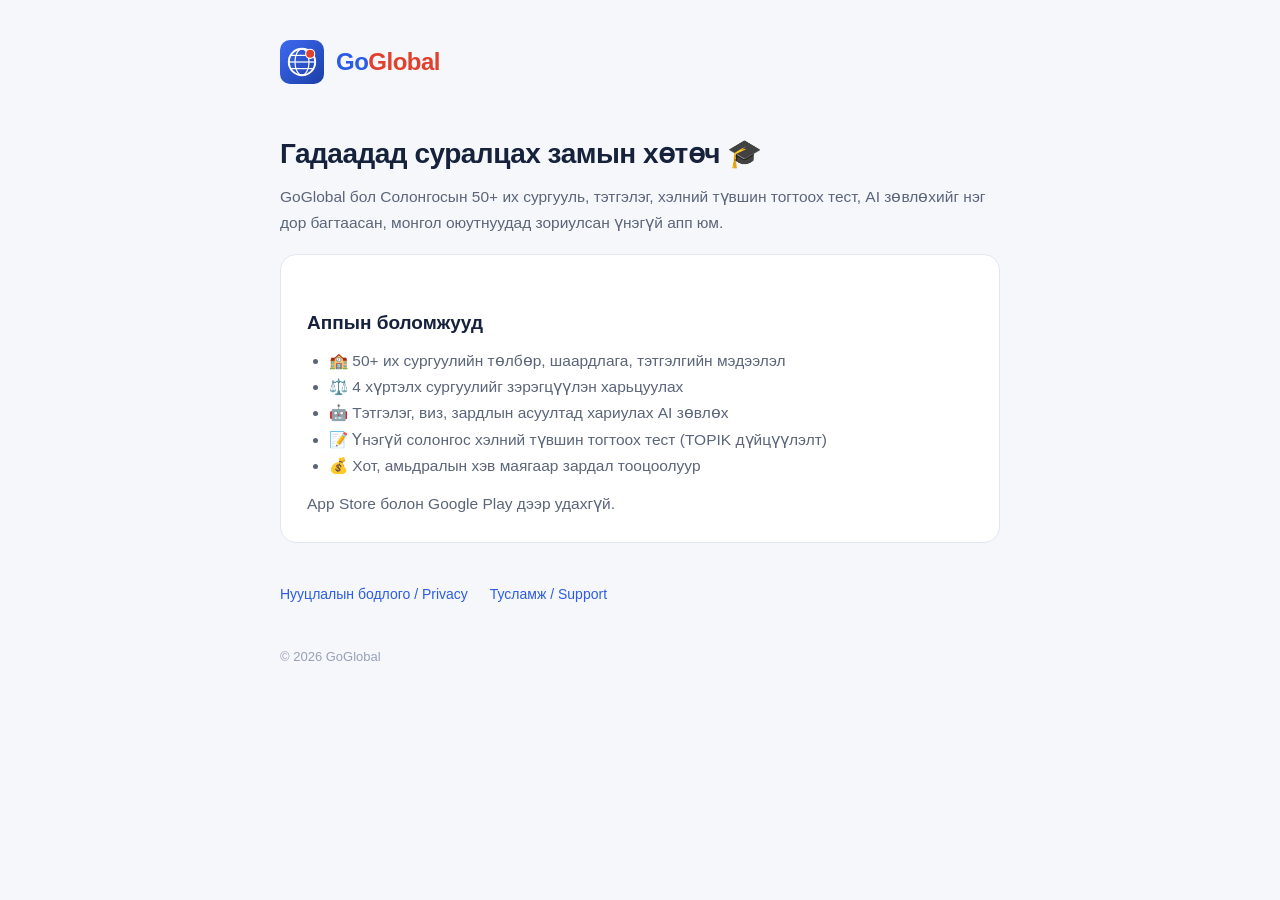
==== index.html @ 35413bd4 "GoGlobal site: privacy policy, support, landing page" ====
<!DOCTYPE html>
<html lang="mn">
<head>
<meta charset="utf-8">
<meta name="viewport" content="width=device-width, initial-scale=1">
<title>GoGlobal — Гадаадад суралцах замын хөтөч</title>
<link rel="stylesheet" href="style.css">
<link rel="icon" href="logo.svg">
</head>
<body>
<div class="wrap">
  <header><a href="index.html"><img src="logo.svg" alt="GoGlobal" width="44" height="44">
    <span class="wordmark"><span class="go">Go</span><span class="global">Global</span></span></a>
  </header>

  <h1>Гадаадад суралцах замын хөтөч 🎓</h1>
  <p>GoGlobal бол Солонгосын 50+ их сургууль, тэтгэлэг, хэлний түвшин тогтоох тест,
     AI зөвлөхийг нэг дор багтаасан, монгол оюутнуудад зориулсан үнэгүй апп юм.</p>

  <div class="card">
    <h2>Аппын боломжууд</h2>
    <ul>
      <li>🏫 50+ их сургуулийн төлбөр, шаардлага, тэтгэлгийн мэдээлэл</li>
      <li>⚖️ 4 хүртэлх сургуулийг зэрэгцүүлэн харьцуулах</li>
      <li>🤖 Тэтгэлэг, виз, зардлын асуултад хариулах AI зөвлөх</li>
      <li>📝 Үнэгүй солонгос хэлний түвшин тогтоох тест (TOPIK дүйцүүлэлт)</li>
      <li>💰 Хот, амьдралын хэв маягаар зардал тооцоолуур</li>
    </ul>
    <p style="margin-top:12px">App Store болон Google Play дээр удахгүй.</p>
  </div>

  <nav>
    <a href="privacy.html">Нууцлалын бодлого / Privacy</a>
    <a href="support.html">Тусламж / Support</a>
  </nav>
  <footer>© 2026 GoGlobal</footer>
</div>
</body>
</html>
---- style.css ----
:root { --blue: #2b5ce6; --dark: #16213c; --muted: #5b6579; --bg: #f6f7fb; }
* { margin: 0; padding: 0; box-sizing: border-box; }
body { font-family: -apple-system, BlinkMacSystemFont, "Segoe UI", Roboto, "Noto Sans", sans-serif;
  background: var(--bg); color: var(--dark); line-height: 1.7; }
.wrap { max-width: 760px; margin: 0 auto; padding: 32px 20px 64px; }
header { display: flex; align-items: center; gap: 12px; padding: 8px 0 28px; }
header a { display: flex; align-items: center; gap: 12px; text-decoration: none; }
.wordmark { font-size: 24px; font-weight: 800; letter-spacing: -0.5px; }
.wordmark .go { color: var(--blue); } .wordmark .global { color: #e0402e; }
h1 { font-size: 28px; margin: 18px 0 6px; letter-spacing: -0.5px; }
h2 { font-size: 19px; margin: 28px 0 8px; }
p, li { color: var(--muted); font-size: 15.5px; }
ul { padding-left: 22px; margin: 8px 0; }
.card { background: #fff; border: 1px solid #e1e6f0; border-radius: 16px; padding: 24px 26px; margin-top: 18px; }
.date { font-size: 13px; color: #97a0b5; }
.en { border-top: 1px solid #e1e6f0; margin-top: 28px; padding-top: 22px; }
a.btn { display: inline-block; background: var(--blue); color: #fff; padding: 12px 22px; border-radius: 12px;
  text-decoration: none; font-weight: 700; margin-top: 14px; }
nav { margin-top: 40px; font-size: 14px; }
nav a { color: var(--blue); text-decoration: none; margin-right: 18px; }
footer { margin-top: 40px; font-size: 13px; color: #97a0b5; }
strong { color: var(--dark); }
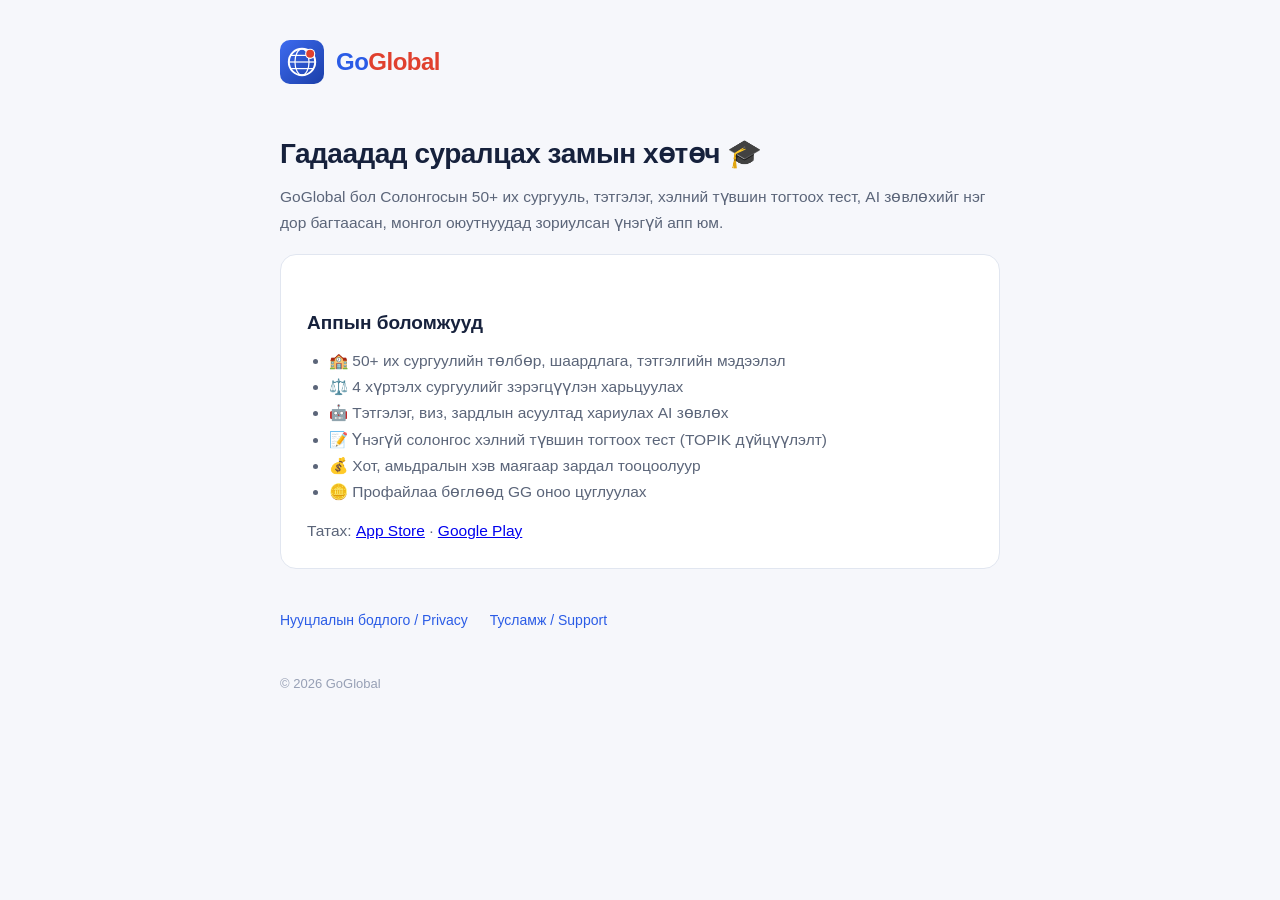
==== commit a2dfabe9: "Privacy policy v1.1" ====
--- a/index.html
+++ b/index.html
@@ -25,8 +25,11 @@
       <li>🤖 Тэтгэлэг, виз, зардлын асуултад хариулах AI зөвлөх</li>
       <li>📝 Үнэгүй солонгос хэлний түвшин тогтоох тест (TOPIK дүйцүүлэлт)</li>
       <li>💰 Хот, амьдралын хэв маягаар зардал тооцоолуур</li>
+      <li>🪙 Профайлаа бөглөөд GG оноо цуглуулах</li>
     </ul>
-    <p style="margin-top:12px">App Store болон Google Play дээр удахгүй.</p>
+    <p style="margin-top:12px">Татах:
+      <a href="https://apps.apple.com/mn/app/goglobal-mn/id6791866471">App Store</a> ·
+      <a href="https://play.google.com/store/apps/details?id=mn.ember.goglobal">Google Play</a></p>
   </div>
 
   <nav>
